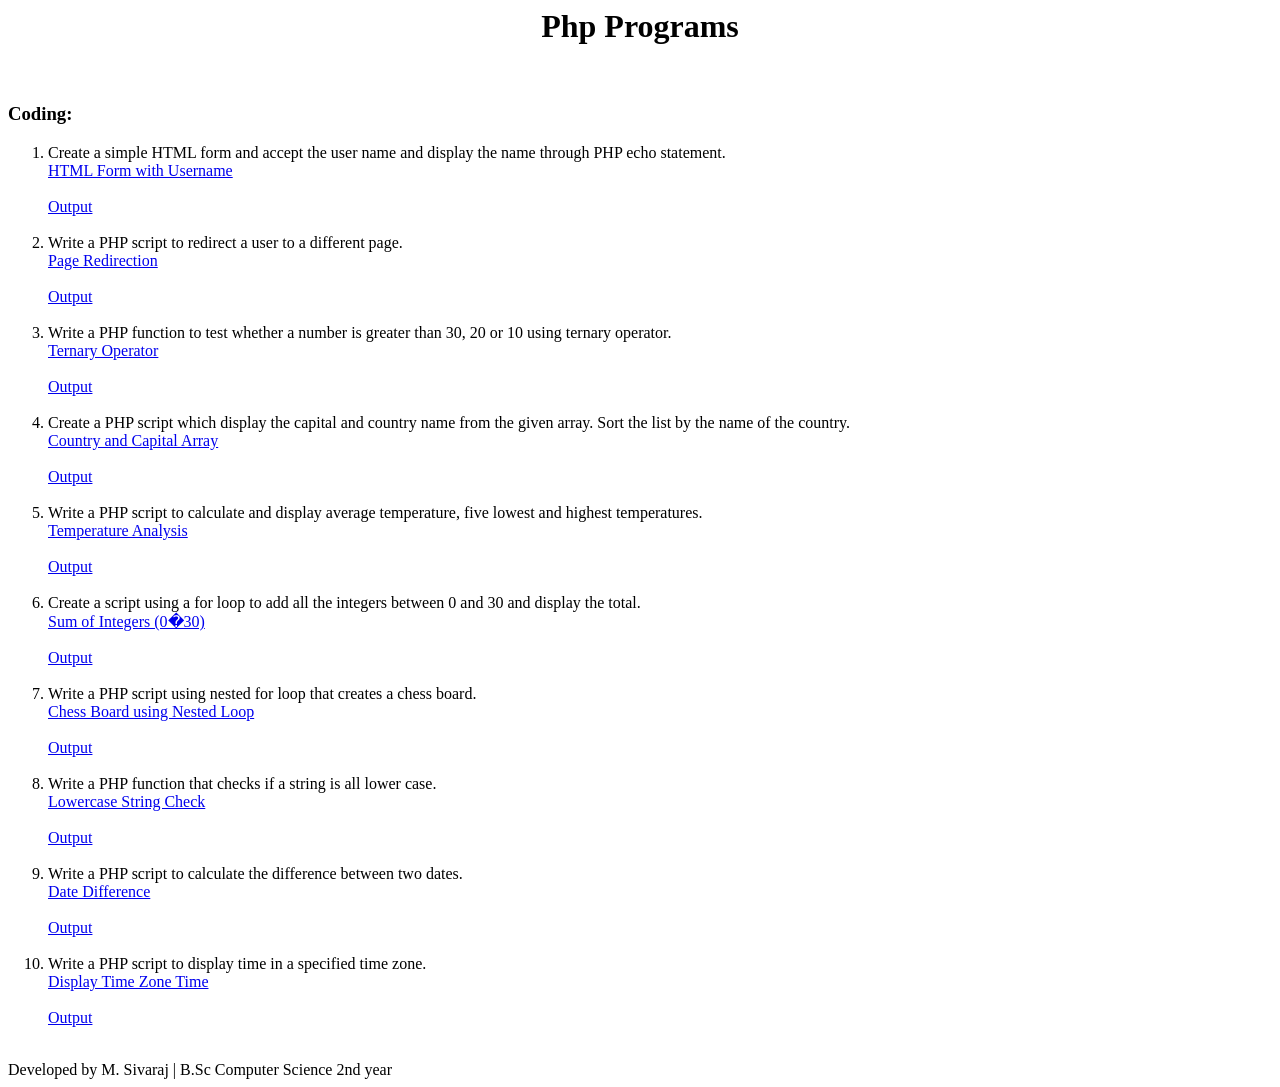
==== index.html @ 79d4797d "Rename seminar/seminar php/index.html to index.html" ====
<html>
    <head><title>seminar(siva)</title>
    <link  rel="stylesheet" href="seminarcss5.css" type="text/css">
    </head>
    <body>
        <center><h1>Php Programs</h1></center>
        <br>
        <h3>Coding:</h3>
        <ol>
            <li>Create a simple HTML form and accept the user name and display the name through PHP echo statement.
                <br><a href="html\Exercise 1.html">HTML Form with Username </a><br><br>
                <a href="output\output.html#1">Output</a><br><br></li> 

            <li> Write a PHP script to redirect a user to a different page.
                <br><a href="html\Exercise 2.html">Page Redirection </a><br><br>
                <a href="output\output.html#2">Output</a><br><br>  </li>

            <li> Write a PHP function to test whether a number is greater than 30, 20 or 10 using ternary operator.
                <br><a href="html\Exercise 3.html">  Ternary Operator  </a><br><br>
                <a href="output\output.html#3">Output</a><br><br> </li>

            <li> Create a PHP script which display the capital and country name from the given array. Sort the list by the name of the country.
                <br><a href="html\Exercise 4.html">  Country and Capital Array  </a><br><br>
                <a href="output\output.html#4">Output</a><br><br> </li>

            <li> Write a PHP script to calculate and display average temperature, five lowest and highest temperatures.
                <br><a href="html\Exercise 5.html">  Temperature Analysis  </a><br><br>
                <a href="output\output.html#5">Output</a><br><br> </li>

            <li> Create a script using a for loop to add all the integers between 0 and 30 and display the total.
                <br><a href="html\Exercise 6.html">  Sum of Integers (0�30)  </a><br><br>
                <a href="output\output.html#6">Output</a><br><br> </li>

            <li> Write a PHP script using nested for loop that creates a chess board.
                <br><a href="html\Exercise 7.html">  Chess Board using Nested Loop  </a><br><br>
                <a href="output\output.html#7">Output</a><br><br> </li>

            <li> Write a PHP function that checks if a string is all lower case.
                <br><a href="html\Exercise 8.html">  Lowercase String Check  </a><br><br>
                <a href="output\output.html#8">Output</a><br><br> </li>

            <li> Write a PHP script to calculate the difference between two dates.
                <br><a href="html\Exercise 9.html">  Date Difference  </a><br><br>
                <a href="output\output.html#9">Output</a><br><br> </li>

            <li> Write a PHP script to display time in a specified time zone.
                <br><a href="html\Exercise 10.html">  Display Time Zone Time   </a><br><br>
                <a href="output\output.html#10">Output</a><br><br></li>

        </ol>


        <footer>
    Developed by M. Sivaraj | B.Sc Computer Science 2nd year
</footer>

    </body>
</html>
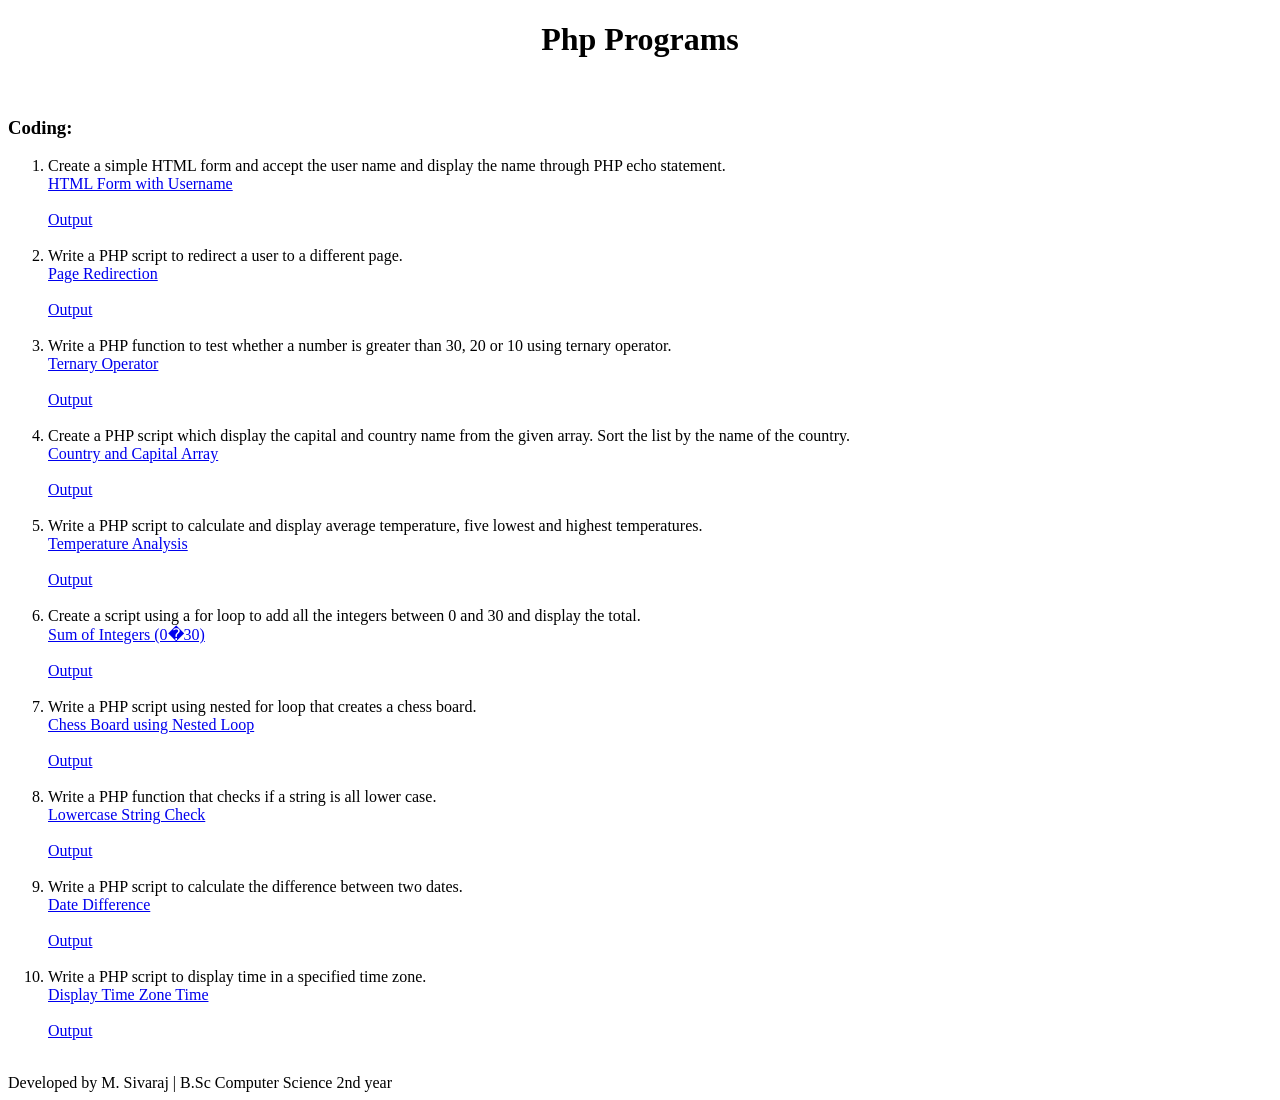
==== commit 41bcc101: "Update index.html" ====
--- a/index.html
+++ b/index.html
@@ -1,3 +1,4 @@
+<!DOCTYPE html>
 <html>
     <head><title>seminar(siva)</title>
     <link  rel="stylesheet" href="seminarcss5.css" type="text/css">
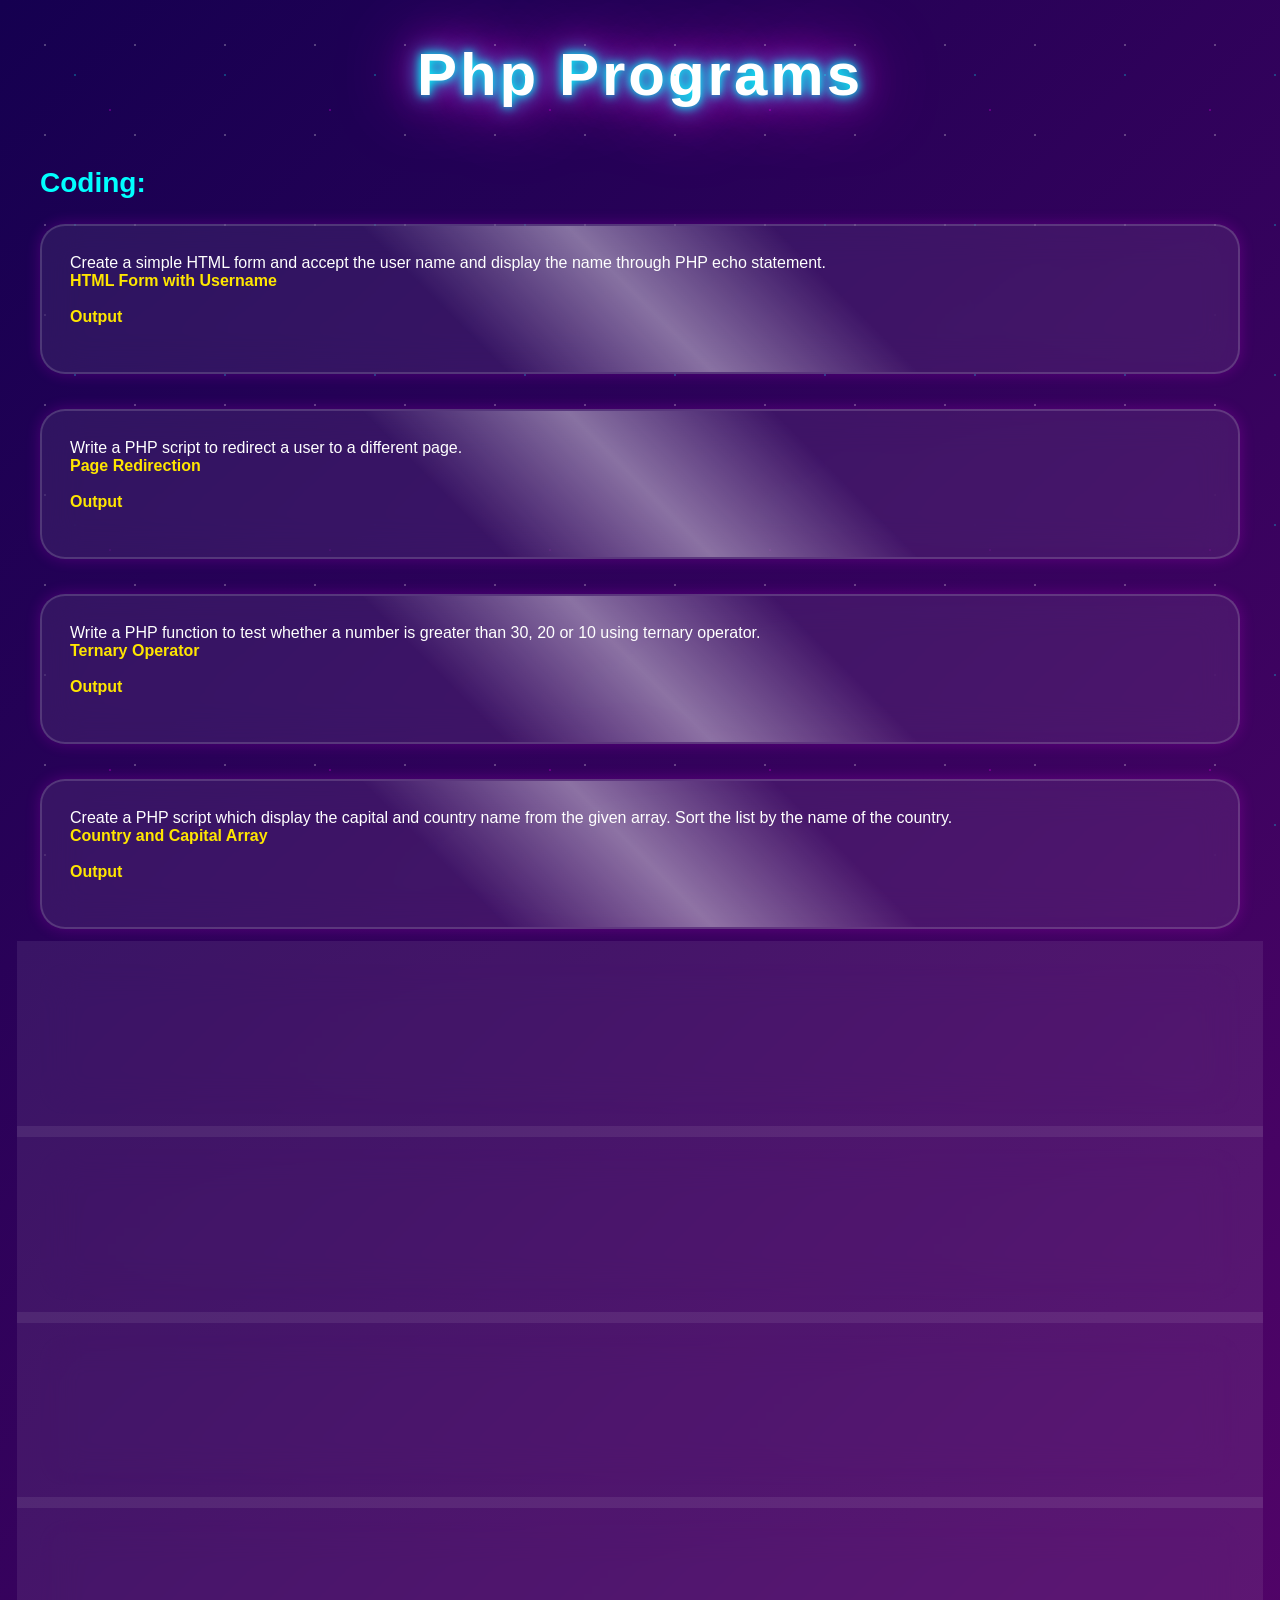
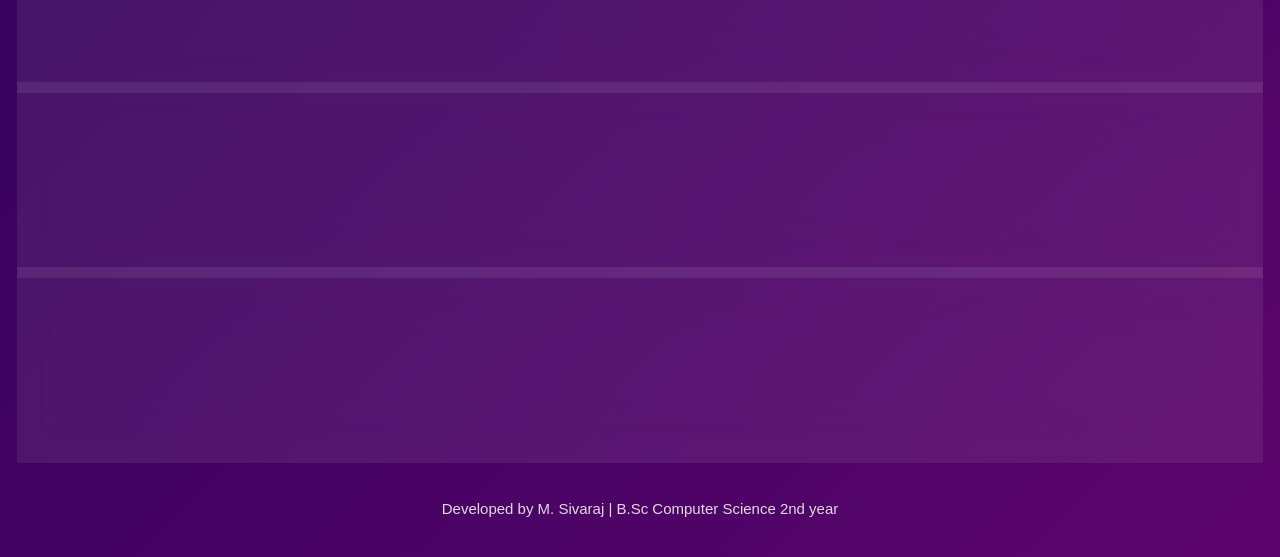
==== commit 1f3a74a8: "Update index.html Path change in anchor tag" ====
--- a/index.html
+++ b/index.html
@@ -9,44 +9,44 @@
         <h3>Coding:</h3>
         <ol>
             <li>Create a simple HTML form and accept the user name and display the name through PHP echo statement.
-                <br><a href="html\Exercise 1.html">HTML Form with Username </a><br><br>
-                <a href="output\output.html#1">Output</a><br><br></li> 
+                <br><a href="seminar\seminar php\html\Exercise 1.html">HTML Form with Username </a><br><br>
+                <a href="seminar\seminar php\output\output.html#1">Output</a><br><br></li> 
 
             <li> Write a PHP script to redirect a user to a different page.
-                <br><a href="html\Exercise 2.html">Page Redirection </a><br><br>
-                <a href="output\output.html#2">Output</a><br><br>  </li>
+                <br><a href="seminar\seminar php\html\Exercise 2.html">Page Redirection </a><br><br>
+                <a href="seminar\seminar php\output\output.html#2">Output</a><br><br>  </li>
 
             <li> Write a PHP function to test whether a number is greater than 30, 20 or 10 using ternary operator.
-                <br><a href="html\Exercise 3.html">  Ternary Operator  </a><br><br>
-                <a href="output\output.html#3">Output</a><br><br> </li>
+                <br><a href="seminar\seminar php\html\Exercise 3.html">  Ternary Operator  </a><br><br>
+                <a href="seminar\seminar php\output\output.html#3">Output</a><br><br> </li>
 
             <li> Create a PHP script which display the capital and country name from the given array. Sort the list by the name of the country.
-                <br><a href="html\Exercise 4.html">  Country and Capital Array  </a><br><br>
-                <a href="output\output.html#4">Output</a><br><br> </li>
+                <br><a href="seminar\seminar php\html\Exercise 4.html">  Country and Capital Array  </a><br><br>
+                <a href="seminar\seminar php\output\output.html#4">Output</a><br><br> </li>
 
             <li> Write a PHP script to calculate and display average temperature, five lowest and highest temperatures.
-                <br><a href="html\Exercise 5.html">  Temperature Analysis  </a><br><br>
-                <a href="output\output.html#5">Output</a><br><br> </li>
+                <br><a href="seminar\seminar php\html\Exercise 5.html">  Temperature Analysis  </a><br><br>
+                <a href="seminar\seminar php\output\output.html#5">Output</a><br><br> </li>
 
             <li> Create a script using a for loop to add all the integers between 0 and 30 and display the total.
-                <br><a href="html\Exercise 6.html">  Sum of Integers (0�30)  </a><br><br>
-                <a href="output\output.html#6">Output</a><br><br> </li>
+                <br><a href="seminar\seminar php\html\Exercise 6.html">  Sum of Integers (0�30)  </a><br><br>
+                <a href="seminar\seminar php\output\output.html#6">Output</a><br><br> </li>
 
             <li> Write a PHP script using nested for loop that creates a chess board.
-                <br><a href="html\Exercise 7.html">  Chess Board using Nested Loop  </a><br><br>
-                <a href="output\output.html#7">Output</a><br><br> </li>
+                <br><a href="seminar\seminar php\html\Exercise 7.html">  Chess Board using Nested Loop  </a><br><br>
+                <a href="seminar\seminar php\output\output.html#7">Output</a><br><br> </li>
 
             <li> Write a PHP function that checks if a string is all lower case.
-                <br><a href="html\Exercise 8.html">  Lowercase String Check  </a><br><br>
-                <a href="output\output.html#8">Output</a><br><br> </li>
+                <br><a href="seminar\seminar php\html\Exercise 8.html">  Lowercase String Check  </a><br><br>
+                <a href="seminar\seminar php\output\output.html#8">Output</a><br><br> </li>
 
             <li> Write a PHP script to calculate the difference between two dates.
-                <br><a href="html\Exercise 9.html">  Date Difference  </a><br><br>
-                <a href="output\output.html#9">Output</a><br><br> </li>
+                <br><a href="seminar\seminar php\html\Exercise 9.html">  Date Difference  </a><br><br>
+                <a href="seminar\seminar php\output\output.html#9">Output</a><br><br> </li>
 
             <li> Write a PHP script to display time in a specified time zone.
-                <br><a href="html\Exercise 10.html">  Display Time Zone Time   </a><br><br>
-                <a href="output\output.html#10">Output</a><br><br></li>
+                <br><a href="seminar\seminar php\html\Exercise 10.html">  Display Time Zone Time   </a><br><br>
+                <a href="seminar\seminar php\output\output.html#10">Output</a><br><br></li>
 
         </ol>
 
--- a/seminarcss5.css
+++ b/seminarcss5.css
@@ -0,0 +1,205 @@
+@import url('https://fonts.googleapis.com/css2?family=Orbitron:wght@500;700&family=Poppins:wght@300;400;600&display=swap');
+
+*{
+    margin:0;
+    padding:0;
+    box-sizing:border-box;
+}
+
+html{
+    scroll-behavior:smooth;
+}
+
+body{
+    font-family:'Poppins',sans-serif;
+    background:linear-gradient(-45deg,#020111,#0f0c29,#302b63,#24243e,#6a0572,#150050);
+    background-size:600% 600%;
+    animation:galaxy 18s ease infinite;
+    color:#fff;
+    padding:40px;
+    overflow-x:hidden;
+}
+
+/* Animated Background */
+@keyframes galaxy{
+    0%{background-position:0% 50%;}
+    50%{background-position:100% 50%;}
+    100%{background-position:0% 50%;}
+}
+
+body::before{
+    content:"";
+    position:fixed;
+    inset:0;
+    background:
+    radial-gradient(circle,#ffffff 1px,transparent 1px),
+    radial-gradient(circle,#00ffff 1px,transparent 1px),
+    radial-gradient(circle,#ff00ff 1px,transparent 1px);
+    background-size:90px 90px,150px 150px,220px 220px;
+    animation:stars 50s linear infinite;
+    opacity:.25;
+    pointer-events:none;
+}
+
+@keyframes stars{
+    from{transform:translateY(0);}
+    to{transform:translateY(-800px);}
+}
+
+/* Title */
+h1{
+    text-align:center;
+    font-family:'Orbitron',sans-serif;
+    font-size:60px;
+    color:#fff;
+    letter-spacing:3px;
+    text-shadow:
+    0 0 10px #00ffff,
+    0 0 20px #00ffff,
+    0 0 40px #ff00ff,
+    0 0 80px #ff00ff;
+    margin-bottom:40px;
+    animation:glow 2s infinite alternate;
+}
+
+@keyframes glow{
+    from{
+        transform:scale(1);
+    }
+    to{
+        transform:scale(1.03);
+    }
+}
+
+h3{
+    color:#00ffff;
+    margin-bottom:25px;
+    font-size:28px;
+}
+
+ol{
+    list-style:none;
+    max-width:1200px;
+    margin:auto;
+}
+
+/* Anime Glass Cards */
+li{
+    position:relative;
+    background:rgba(255,255,255,.08);
+    backdrop-filter:blur(18px);
+    border:2px solid rgba(255,255,255,.15);
+    border-radius:25px;
+    padding:28px;
+    margin-bottom:35px;
+    overflow:hidden;
+    transition:.5s;
+    box-shadow:
+    0 0 15px rgba(255,0,255,.2);
+}
+
+li::before{
+    content:"";
+    position:absolute;
+    top:-50%;
+    left:-50%;
+    width:200%;
+    height:200%;
+    background:linear-gradient(
+    transparent,
+    rgba(255,255,255,.4),
+    transparent);
+    transform:rotate(45deg);
+    transition:.8s;
+}
+
+li:hover::before{
+    left:120%;
+}
+
+li:hover{
+    transform:translateY(-12px) scale(1.02);
+    box-shadow:
+    0 0 20px #00ffff,
+    0 0 40px #ff00ff,
+    0 0 60px #7c3aed;
+}
+
+/* Links */
+li a{
+    color:#ffe600;
+    text-decoration:none;
+    font-weight:bold;
+    transition:.3s;
+}
+
+li a:hover{
+    color:#ffffff;
+    text-shadow:0 0 10px #00ffff;
+}
+
+/* Output Button */
+.output-btn{
+    display:inline-block;
+    margin-top:18px;
+    padding:12px 25px;
+    border-radius:50px;
+    background:linear-gradient(90deg,#ff00ff,#00ffff,#00ff66);
+    background-size:300%;
+    color:white !important;
+    font-weight:bold;
+    transition:.5s;
+    animation:buttonmove 4s linear infinite;
+}
+
+@keyframes buttonmove{
+    0%{background-position:0%;}
+    100%{background-position:300%;}
+}
+
+.output-btn:hover{
+    transform:scale(1.12);
+    box-shadow:
+    0 0 20px #00ffff,
+    0 0 35px #ff00ff,
+    0 0 55px #00ff66;
+}
+
+/* Footer */
+footer{
+    text-align:center;
+    margin-top:60px;
+    color:#ddd;
+    font-size:15px;
+}
+
+/* Scrollbar */
+::-webkit-scrollbar{
+    width:10px;
+}
+
+::-webkit-scrollbar-track{
+    background:#111;
+}
+
+::-webkit-scrollbar-thumb{
+    background:linear-gradient(#ff00ff,#00ffff,#00ff66);
+    border-radius:20px;
+}
+
+/* Mobile */
+@media(max-width:768px){
+
+body{
+    padding:20px;
+}
+
+h1{
+    font-size:34px;
+}
+
+li{
+    padding:18px;
+}
+
+}
